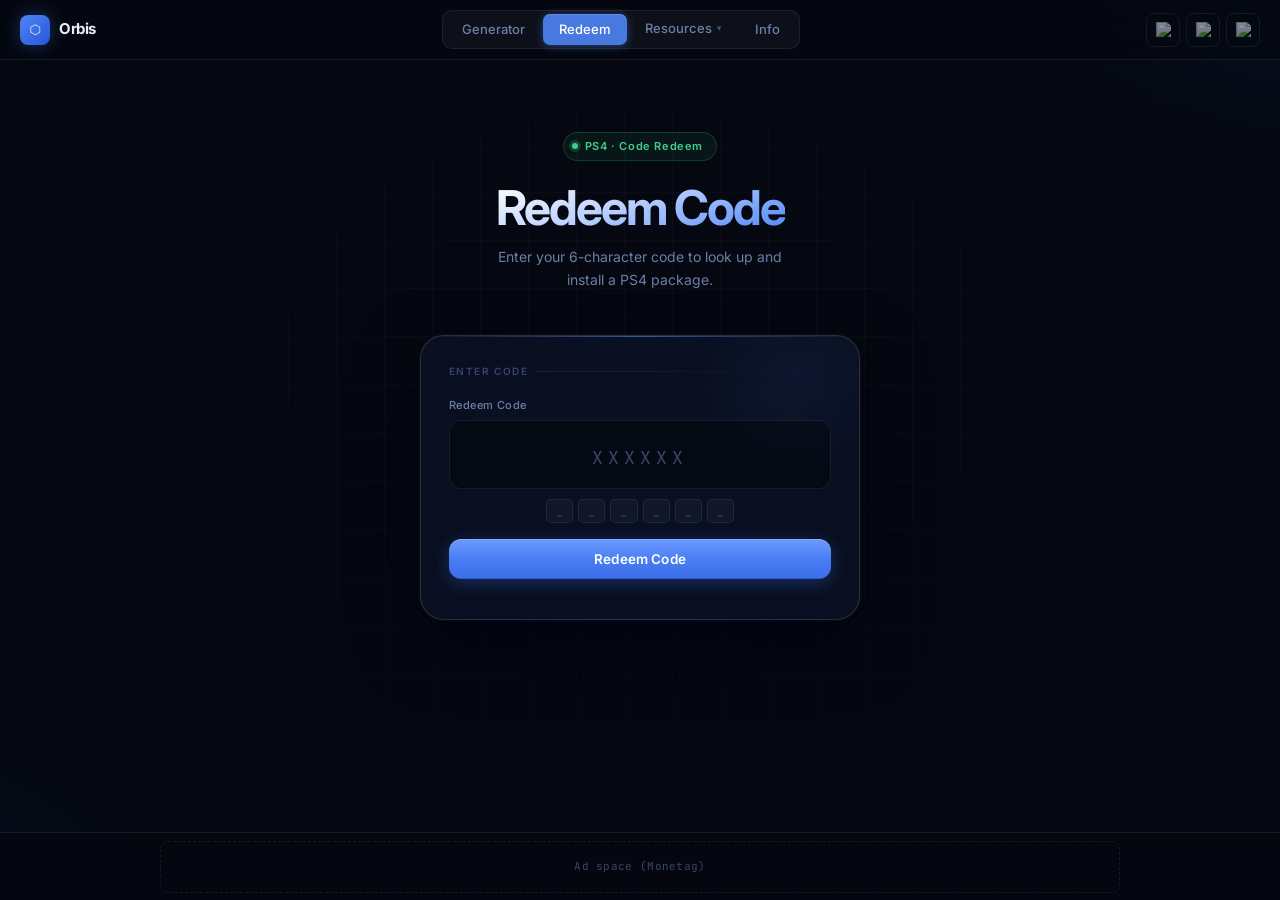
==== redeem.html @ 084223b9 "Add files via upload" ====
<!DOCTYPE html>
<html lang="en">
<head>
<meta charset="UTF-8">
<meta name="viewport" content="width=device-width, initial-scale=1.0">
<title>Orbis · Redeem</title>
<link rel="preconnect" href="https://fonts.googleapis.com">
<link href="https://fonts.googleapis.com/css2?family=Inter:wght@300;400;500;600;700&family=JetBrains+Mono:wght@400;500;600&display=swap" rel="stylesheet">
<style>
/* ─────────────────────────────────────────
   TOKENS
───────────────────────────────────────── */
:root {
  --c-bg:           #050810;
  --c-surface:      #0a0f1e;
  --c-surface2:     #0d1426;
  --c-glass:        rgba(13,20,40,0.72);
  --c-border:       rgba(255,255,255,0.07);
  --c-border-hi:    rgba(255,255,255,0.13);
  --c-border-focus: rgba(99,149,255,0.6);
  --c-accent:       #4f86f7;
  --c-accent2:      #6b9fff;
  --c-accent-dim:   rgba(79,134,247,0.18);
  --c-text:         #e8edf8;
  --c-text2:        #6b7fa8;
  --c-text3:        #384566;
  --c-ok:           #3ecf8e;
  --c-ok-dim:       rgba(62,207,142,0.12);
  --c-err:          #f87171;
  --c-err-dim:      rgba(248,113,113,0.10);
  --f-sans:         'Inter', system-ui, sans-serif;
  --f-mono:         'JetBrains Mono', monospace;
  --r:              12px;
  --r-xl:           24px;
  --ad-h:           68px;
  --nav-h:          60px;
  --ease-out:       cubic-bezier(0.16,1,0.3,1);
  --ease-spring:    cubic-bezier(0.34,1.56,0.64,1);
}

*,*::before,*::after{box-sizing:border-box;margin:0;padding:0}
html{height:100%;-webkit-font-smoothing:antialiased}
body{
  font-family:var(--f-sans);
  background:var(--c-bg);
  color:var(--c-text);
  min-height:100vh;
  padding-bottom:calc(var(--ad-h) + 24px);
  overflow-x:hidden;
  line-height:1.5;
}

/* ─────────────────────────────────────────
   BACKGROUND
───────────────────────────────────────── */
.bg-layer{position:fixed;inset:0;pointer-events:none;z-index:0}
.bg-layer::before{
  content:'';position:absolute;inset:0;
  background:
    radial-gradient(ellipse 800px 500px at 110% -15%, rgba(56,110,255,0.12) 0%, transparent 65%),
    radial-gradient(ellipse 600px 500px at -10% 110%, rgba(40,80,200,0.09) 0%, transparent 65%),
    radial-gradient(ellipse 400px 300px at 50% 55%, rgba(20,40,120,0.05) 0%, transparent 70%);
}
.bg-layer::after{
  content:'';position:absolute;inset:0;
  background-image:
    linear-gradient(rgba(255,255,255,0.022) 1px,transparent 1px),
    linear-gradient(90deg,rgba(255,255,255,0.022) 1px,transparent 1px);
  background-size:48px 48px;
  mask-image:radial-gradient(ellipse 80% 80% at 50% 40%,black 20%,transparent 80%);
}

/* ─────────────────────────────────────────
   NAV
───────────────────────────────────────── */
nav{
  position:sticky;top:0;z-index:200;
  height:var(--nav-h);
  display:flex;align-items:center;justify-content:space-between;
  padding:0 20px;
  background:rgba(5,8,16,0.82);
  backdrop-filter:blur(28px) saturate(160%);
  -webkit-backdrop-filter:blur(28px) saturate(160%);
  border-bottom:1px solid var(--c-border);
  animation:navIn .5s var(--ease-out) both;
}
@keyframes navIn{from{transform:translateY(-8px);opacity:0}to{transform:translateY(0);opacity:1}}

.nav-brand{
  display:flex;align-items:center;gap:9px;
  font-size:15px;font-weight:700;letter-spacing:-.4px;
  color:var(--c-text);text-decoration:none;transition:opacity .15s;
}
.nav-brand:hover{opacity:.8}
.nav-logo{
  width:30px;height:30px;
  background:linear-gradient(135deg,#4f86f7 0%,#2655d8 100%);
  border-radius:8px;
  display:flex;align-items:center;justify-content:center;
  box-shadow:0 0 18px rgba(79,134,247,.35),0 2px 8px rgba(0,0,0,.4);
  font-size:13px;flex-shrink:0;transition:box-shadow .2s,transform .2s;
}
.nav-brand:hover .nav-logo{
  box-shadow:0 0 26px rgba(79,134,247,.5),0 2px 8px rgba(0,0,0,.4);
  transform:scale(1.05);
}

.nav-pill{
  display:flex;gap:2px;
  background:rgba(255,255,255,0.04);
  border:1px solid var(--c-border);
  border-radius:10px;padding:3px;
}
.tab{
  padding:6px 16px;border-radius:7px;cursor:pointer;
  font-size:13px;font-weight:500;color:var(--c-text2);
  transition:color .15s,background .15s,box-shadow .15s;
  user-select:none;white-space:nowrap;
}
.tab:hover{color:var(--c-text);background:rgba(255,255,255,0.06)}
.tab.active{
  color:#fff;background:rgba(79,134,247,0.9);
  box-shadow:0 1px 10px rgba(79,134,247,.4),inset 0 1px 0 rgba(255,255,255,.15);
}

/* ─── RESOURCES DROPDOWN ─── */
.nav-resources{position:relative}
.resources-btn{
  display:flex;align-items:center;gap:5px;
  padding:6px 16px;border-radius:7px;cursor:pointer;
  font-size:13px;font-weight:500;color:var(--c-text2);
  transition:color .15s,background .15s;
  user-select:none;white-space:nowrap;
  background:none;border:none;font-family:var(--f-sans);
}
.resources-btn:hover{color:var(--c-text);background:rgba(255,255,255,0.06)}
.resources-chevron{font-size:9px;opacity:.6;transition:transform .2s var(--ease-out);display:inline-block}
.nav-resources.open .resources-chevron{transform:rotate(180deg)}

.resources-dropdown{
  position:absolute;top:calc(100% + 10px);left:50%;
  transform:translateX(-50%) translateY(-6px);
  min-width:200px;
  background:rgba(10,15,30,0.97);
  border:1px solid var(--c-border-hi);
  border-radius:12px;padding:6px;
  box-shadow:0 16px 48px rgba(0,0,20,.7),0 0 0 1px rgba(255,255,255,.04);
  opacity:0;pointer-events:none;
  transition:opacity .18s var(--ease-out),transform .18s var(--ease-out);
  backdrop-filter:blur(32px);-webkit-backdrop-filter:blur(32px);
  z-index:300;
}
.nav-resources.open .resources-dropdown{
  opacity:1;pointer-events:all;
  transform:translateX(-50%) translateY(0);
}
.res-item{
  display:flex;align-items:center;gap:10px;
  padding:9px 11px;border-radius:8px;
  text-decoration:none;color:var(--c-text2);
  font-size:13px;font-weight:500;
  transition:background .12s,color .12s;cursor:pointer;
}
.res-item:hover{background:rgba(255,255,255,0.06);color:var(--c-text)}
.res-icon{
  width:28px;height:28px;border-radius:7px;
  background:var(--c-surface2);border:1px solid var(--c-border);
  display:flex;align-items:center;justify-content:center;
  font-size:13px;flex-shrink:0;
}
.res-meta{display:flex;flex-direction:column}
.res-name{font-size:12.5px;font-weight:600;color:var(--c-text)}
.res-url{font-size:10px;color:var(--c-text3);font-family:var(--f-mono);margin-top:1px}
.res-divider{height:1px;background:var(--c-border);margin:5px 0}

.nav-actions{display:flex;gap:6px;align-items:center}
.nav-icon{
  width:34px;height:34px;border-radius:8px;
  background:transparent;border:1px solid var(--c-border);
  display:flex;align-items:center;justify-content:center;
  text-decoration:none;cursor:pointer;
  transition:border-color .15s,background .15s,transform .15s;
}
.nav-icon img{width:15px;height:15px;opacity:.55;transition:opacity .15s}
.nav-icon:hover{background:rgba(255,255,255,0.06);border-color:var(--c-border-hi);transform:translateY(-1px)}
.nav-icon:hover img{opacity:.9}

/* ─────────────────────────────────────────
   MAIN
───────────────────────────────────────── */
main{
  position:relative;z-index:1;
  display:flex;flex-direction:column;align-items:center;
  padding:72px 16px 48px;
}
main>*{animation:heroUp .7s var(--ease-out) both}
main>:nth-child(1){animation-delay:.05s}
main>:nth-child(2){animation-delay:.12s}
main>:nth-child(3){animation-delay:.18s}
main>:nth-child(4){animation-delay:.24s}
@keyframes heroUp{
  from{transform:translateY(20px);opacity:0}
  to{transform:translateY(0);opacity:1}
}

.badge{
  display:inline-flex;align-items:center;gap:7px;
  padding:5px 13px 5px 8px;
  background:rgba(62,207,142,0.07);border:1px solid rgba(62,207,142,0.2);
  border-radius:999px;font-size:11px;font-weight:600;letter-spacing:.6px;
  color:var(--c-ok);margin-bottom:22px;transition:background .2s,border-color .2s;
}
.badge:hover{background:rgba(62,207,142,0.12);border-color:rgba(62,207,142,0.35)}
.badge-dot{
  width:6px;height:6px;background:var(--c-ok);border-radius:50%;
  box-shadow:0 0 0 3px rgba(62,207,142,0.2);
  animation:dotPulse 2.4s ease-in-out infinite;flex-shrink:0;
}
@keyframes dotPulse{
  0%,100%{box-shadow:0 0 0 3px rgba(62,207,142,0.2)}
  50%{box-shadow:0 0 0 6px rgba(62,207,142,0.06)}
}

.hero-title{
  font-size:clamp(30px,5.5vw,48px);font-weight:700;
  letter-spacing:-2px;line-height:1.05;text-align:center;margin-bottom:12px;
  background:linear-gradient(160deg,#ffffff 0%,#b8cfff 45%,#4f86f7 100%);
  -webkit-background-clip:text;-webkit-text-fill-color:transparent;background-clip:text;
}
.hero-sub{
  font-size:14px;color:var(--c-text2);text-align:center;
  max-width:320px;line-height:1.65;margin-bottom:44px;font-weight:400;
}

/* ─────────────────────────────────────────
   CARD
───────────────────────────────────────── */
.card{
  width:100%;max-width:440px;
  background:var(--c-glass);
  backdrop-filter:blur(32px) saturate(140%);
  -webkit-backdrop-filter:blur(32px) saturate(140%);
  border:1px solid var(--c-border-hi);border-radius:var(--r-xl);
  padding:28px 28px 24px;position:relative;overflow:hidden;
  box-shadow:0 0 0 1px rgba(255,255,255,0.03),0 24px 64px rgba(0,0,20,.6),0 8px 24px rgba(0,0,20,.3);
  transition:box-shadow .3s;
}
.card:hover{
  box-shadow:0 0 0 1px rgba(255,255,255,0.05),0 28px 72px rgba(0,0,30,.65),0 8px 28px rgba(0,0,20,.35),0 0 60px rgba(79,134,247,0.04);
}
.card::before{
  content:'';position:absolute;top:0;left:0;right:0;height:1px;
  background:linear-gradient(90deg,transparent 0%,rgba(100,160,255,0.5) 50%,transparent 100%);
}
.card::after{
  content:'';position:absolute;top:-60px;right:-40px;
  width:200px;height:200px;
  background:radial-gradient(circle,rgba(79,134,247,0.06) 0%,transparent 70%);
  pointer-events:none;
}

.section-head{
  font-size:10px;font-weight:600;letter-spacing:1.4px;text-transform:uppercase;
  color:var(--c-text3);display:flex;align-items:center;gap:8px;margin-bottom:18px;
}
.section-head::after{content:'';flex:1;height:1px;background:linear-gradient(90deg,var(--c-border),transparent)}

/* ─────────────────────────────────────────
   CODE INPUT
───────────────────────────────────────── */
.code-field{margin-bottom:10px}
.code-label{
  display:block;font-size:11px;font-weight:500;letter-spacing:.4px;
  color:var(--c-text2);margin-bottom:6px;
}
#code{
  width:100%;padding:16px 14px;border-radius:var(--r);
  font-family:var(--f-mono);
  font-size:clamp(20px,5vw,26px);font-weight:600;
  letter-spacing:8px;text-align:center;text-transform:uppercase;
  background:rgba(5,8,16,0.75);border:1px solid var(--c-border);
  color:var(--c-text);outline:none;-webkit-appearance:none;
  transition:border-color .2s,box-shadow .2s,background .2s,letter-spacing .2s;
  caret-color:var(--c-accent2);
}
#code::placeholder{
  font-family:var(--f-mono);font-size:18px;font-weight:400;
  letter-spacing:5px;color:var(--c-text3);text-transform:none;
}
#code:hover{border-color:var(--c-border-hi)}
#code:focus{
  border-color:var(--c-border-focus);background:rgba(8,12,24,0.88);
  box-shadow:0 0 0 3px rgba(79,134,247,0.12),0 0 30px rgba(79,134,247,0.07);
  letter-spacing:10px;
}

/* ─────────────────────────────────────────
   CHARACTER TRACKER
   FIX: chips now have a "filled" state with glow so it's
        clearly visible which characters are typed.
───────────────────────────────────────── */
.code-meta{
  display:flex;justify-content:center;gap:5px;
  margin-top:7px;margin-bottom:16px;flex-wrap:wrap;
}
.chip{
  font-size:11px;font-family:var(--f-mono);font-weight:600;
  color:var(--c-text3);
  background:rgba(255,255,255,0.03);
  border:1px solid var(--c-border);
  padding:3px 9px;border-radius:5px;letter-spacing:.3px;
  transition:color .12s,background .12s,border-color .12s,box-shadow .12s;
  min-width:26px;text-align:center;
}
.chip.filled{
  color:var(--c-accent2);
  background:rgba(79,134,247,0.10);
  border-color:rgba(79,134,247,0.38);
  box-shadow:0 0 8px rgba(79,134,247,0.15);
}

/* ─────────────────────────────────────────
   BUTTON
───────────────────────────────────────── */
.btn{
  width:100%;padding:12px 20px;
  border:none;border-radius:var(--r);
  font-size:13.5px;font-family:var(--f-sans);font-weight:600;letter-spacing:.15px;
  color:#fff;cursor:pointer;position:relative;overflow:hidden;
  background:linear-gradient(180deg,#5a8fff 0%,#3a6de8 100%);
  box-shadow:0 1px 0 rgba(255,255,255,.15) inset,0 -1px 0 rgba(0,0,0,.15) inset,0 4px 16px rgba(58,109,232,.35),0 1px 4px rgba(0,0,0,.2);
  transition:transform .15s var(--ease-out),box-shadow .15s;
}
.btn::before{
  content:'';position:absolute;top:0;left:0;right:0;height:50%;
  background:linear-gradient(180deg,rgba(255,255,255,0.1) 0%,transparent 100%);
  border-radius:var(--r) var(--r) 0 0;pointer-events:none;
}
.btn::after{
  content:'';position:absolute;inset:0;
  background:linear-gradient(105deg,transparent 30%,rgba(255,255,255,0.08) 50%,transparent 70%);
  transform:translateX(-100%);transition:transform .4s ease;
}
.btn:hover:not(:disabled)::after{transform:translateX(100%)}
.btn:hover:not(:disabled){
  transform:translateY(-1px);
  box-shadow:0 1px 0 rgba(255,255,255,.15) inset,0 -1px 0 rgba(0,0,0,.15) inset,0 8px 24px rgba(58,109,232,.45),0 2px 6px rgba(0,0,0,.25);
}
.btn:active:not(:disabled){transform:translateY(0) scale(.995)}
.btn:disabled{opacity:.4;cursor:default;transform:none}
.btn.loading{pointer-events:none}
.btn.loading::before{display:none}
.spinner{
  display:none;width:14px;height:14px;
  border:2px solid rgba(255,255,255,.25);border-top-color:#fff;
  border-radius:50%;animation:spin .55s linear infinite;margin-left:8px;vertical-align:middle;
}
.btn.loading .spinner{display:inline-block}
@keyframes spin{to{transform:rotate(360deg)}}

/* ─────────────────────────────────────────
   RESULT
───────────────────────────────────────── */
#result{margin-top:16px;font-size:13px}

.reveal{animation:revealIn .4s var(--ease-spring) both}
@keyframes revealIn{
  from{transform:scale(.96) translateY(6px);opacity:0}
  to{transform:scale(1) translateY(0);opacity:1}
}

.app-card{
  background:rgba(5,8,16,0.6);border:1px solid var(--c-border);
  border-radius:var(--r);padding:14px;margin-bottom:10px;
  animation:fadeSlide .3s var(--ease-out) .06s both;
}
@keyframes fadeSlide{from{transform:translateY(6px);opacity:0}to{transform:translateY(0);opacity:1}}
.app-header{display:flex;align-items:center;gap:12px;margin-bottom:10px}
.app-icon{
  width:46px;height:46px;border-radius:11px;object-fit:cover;
  background:var(--c-surface2);border:1px solid var(--c-border);flex-shrink:0;
}
.app-name{font-size:14px;font-weight:600;color:var(--c-text)}
.app-ver{
  display:inline-flex;align-items:center;
  font-family:var(--f-mono);font-size:10px;font-weight:500;
  color:var(--c-accent2);background:rgba(79,134,247,0.1);
  border:1px solid rgba(79,134,247,0.2);padding:2px 7px;border-radius:4px;margin-top:3px;
}
.app-desc{font-size:12px;color:var(--c-text2);line-height:1.6;white-space:pre-line;margin-top:6px}
.app-pkg{
  font-family:var(--f-mono);font-size:10px;color:var(--c-text3);
  margin-top:10px;word-break:break-all;padding:7px 10px;
  background:rgba(5,8,16,0.8);border:1px solid var(--c-border);border-radius:6px;
}

.msg{
  display:flex;align-items:flex-start;gap:8px;
  padding:10px 12px;border-radius:var(--r);
  font-size:12.5px;font-weight:500;animation:msgIn .25s var(--ease-out);
}
@keyframes msgIn{from{opacity:0;transform:translateY(4px)}to{opacity:1;transform:translateY(0)}}
.msg-icon{font-size:13px;flex-shrink:0;margin-top:1px}
.msg.ok{background:var(--c-ok-dim);border:1px solid rgba(62,207,142,0.22);color:var(--c-ok)}
.msg.err{background:var(--c-err-dim);border:1px solid rgba(248,113,113,0.2);color:var(--c-err)}
.msg.info{background:rgba(255,255,255,.03);border:1px solid var(--c-border);color:var(--c-text2)}
.msg.info .msg-icon{animation:rotate 1.2s linear infinite}
@keyframes rotate{to{transform:rotate(360deg)}}

/* ─────────────────────────────────────────
   INFO MODAL  (FIX: byl úplně chybějící)
───────────────────────────────────────── */
.overlay{
  position:fixed;inset:0;
  background:rgba(3,5,12,0.78);
  backdrop-filter:blur(12px) saturate(120%);
  -webkit-backdrop-filter:blur(12px) saturate(120%);
  z-index:500;display:flex;align-items:center;justify-content:center;padding:16px;
  opacity:0;pointer-events:none;transition:opacity .22s ease;
}
.overlay.open{opacity:1;pointer-events:all}
.modal{
  background:var(--c-glass);border:1px solid var(--c-border-hi);border-radius:var(--r-xl);
  padding:28px;width:100%;max-width:400px;position:relative;
  box-shadow:0 32px 80px rgba(0,0,20,.8),0 0 0 1px rgba(255,255,255,0.04);
  transform:scale(.96) translateY(8px);transition:transform .25s var(--ease-out);
}
.overlay.open .modal{transform:scale(1) translateY(0)}
.modal::before{
  content:'';position:absolute;top:0;left:0;right:0;height:1px;
  background:linear-gradient(90deg,transparent,rgba(100,160,255,0.4),transparent);
  border-radius:var(--r-xl) var(--r-xl) 0 0;
}
.modal-close{
  position:absolute;top:14px;right:14px;width:28px;height:28px;
  background:rgba(255,255,255,0.05);border:1px solid var(--c-border);
  color:var(--c-text2);border-radius:7px;cursor:pointer;
  font-size:14px;display:flex;align-items:center;justify-content:center;transition:all .15s;
}
.modal-close:hover{background:rgba(255,255,255,0.09);color:var(--c-text)}
.modal h3{font-size:18px;font-weight:700;letter-spacing:-.5px;margin-bottom:5px}
.modal-lead{font-size:13px;color:var(--c-text2);margin-bottom:22px;line-height:1.6}
.info-item{display:flex;gap:12px;margin-bottom:16px;align-items:flex-start}
.info-num{
  width:28px;height:28px;flex-shrink:0;
  background:var(--c-accent-dim);border:1px solid rgba(79,134,247,0.25);border-radius:8px;
  display:flex;align-items:center;justify-content:center;
  font-size:11px;font-weight:700;color:var(--c-accent2);font-family:var(--f-mono);margin-top:1px;
}
.info-item strong{font-size:13px;font-weight:600;display:block;margin-bottom:2px}
.info-item p{font-size:12px;color:var(--c-text2);line-height:1.5}
.modal-foot{
  border-top:1px solid var(--c-border);padding-top:16px;margin-top:6px;
  font-size:11px;color:var(--c-text3);text-align:center;line-height:1.7;
}
.modal-foot a{color:var(--c-accent2);text-decoration:none}
.modal-foot a:hover{text-decoration:underline}

/* ─────────────────────────────────────────
   AD BANNER
───────────────────────────────────────── */
.ad-bar{
  position:fixed;left:0;right:0;bottom:0;height:var(--ad-h);
  background:rgba(5,8,16,0.94);backdrop-filter:blur(20px);-webkit-backdrop-filter:blur(20px);
  border-top:1px solid var(--c-border);
  display:flex;align-items:center;justify-content:center;z-index:300;
}
.ad-bar__inner{
  width:min(960px,calc(100% - 24px));height:calc(var(--ad-h) - 16px);
  display:flex;align-items:center;justify-content:center;
}
.ad-slot{
  width:100%;height:100%;border:1px dashed rgba(255,255,255,0.08);
  border-radius:8px;color:var(--c-text3);font-size:11px;font-family:var(--f-mono);
  display:flex;align-items:center;justify-content:center;letter-spacing:.3px;
}

/* ─────────────────────────────────────────
   RESPONSIVE
───────────────────────────────────────── */
@media(max-width:600px){
  nav{padding:0 12px}
  .nav-brand span{display:none}
  .tab{padding:6px 10px;font-size:12px}
  .resources-btn{padding:6px 10px;font-size:12px}
  .nav-actions .nav-icon:nth-child(1),.nav-actions .nav-icon:nth-child(2){display:none}
  main{padding:52px 12px 36px}
  .card{padding:22px 18px 20px;border-radius:18px}
  #code{font-size:20px;letter-spacing:5px}
  #code:focus{letter-spacing:7px}
  :root{--ad-h:56px}
}
</style>
</head>
<body>

<div class="bg-layer" aria-hidden="true"></div>

<!-- NAV -->
<nav>
  <a class="nav-brand" href="index.html">
    <div class="nav-logo">⬡</div>
    <span>Orbis</span>
  </a>

  <div class="nav-pill">
    <div class="tab" onclick="location.href='index.html'">Generator</div>
    <div class="tab active">Redeem</div>
    <!-- Resources dropdown -->
    <div class="nav-resources" id="resDrop">
      <button class="resources-btn" onclick="toggleResources()" aria-haspopup="true" aria-expanded="false" id="resBtnMain">
        Resources <span class="resources-chevron">▾</span>
      </button>
      <div class="resources-dropdown" role="menu">
        <a class="res-item" href="https://pkg-zone.com/" target="_blank" rel="noopener" role="menuitem">
          <div class="res-icon">📦</div>
          <div class="res-meta">
            <span class="res-name">PKG Zone</span>
            <span class="res-url">pkg-zone.com</span>
          </div>
        </a>
        <a class="res-item" href="https://goldhen.org/" target="_blank" rel="noopener" role="menuitem">
          <div class="res-icon">🔓</div>
          <div class="res-meta">
            <span class="res-name">GoldHEN</span>
            <span class="res-url">goldhen.org</span>
          </div>
        </a>
        <a class="res-item" href="https://gamerhack.github.io/" target="_blank" rel="noopener" role="menuitem">
          <div class="res-icon">🎮</div>
          <div class="res-meta">
            <span class="res-name">GamerHack</span>
            <span class="res-url">gamerhack.github.io</span>
          </div>
        </a>
        <div class="res-divider"></div>
        <a class="res-item" href="https://github.com/jsifta52-a11y/orbis-store" target="_blank" rel="noopener" role="menuitem">
          <div class="res-icon">⬡</div>
          <div class="res-meta">
            <span class="res-name">GitHub</span>
            <span class="res-url">orbis-store</span>
          </div>
        </a>
      </div>
    </div>
    <div class="tab" id="infoTab">Info</div>
  </div>

  <div class="nav-actions">
    <a class="nav-icon" href="https://twitter.com" target="_blank" aria-label="X">
      <img src="https://cdn.simpleicons.org/x/ffffff" alt="X">
    </a>
    <a class="nav-icon" href="https://discord.com" target="_blank" aria-label="Discord">
      <img src="https://cdn.simpleicons.org/discord/ffffff" alt="Discord">
    </a>
    <a class="nav-icon" href="https://github.com/jsifta52-a11y/orbis-store" target="_blank" aria-label="GitHub">
      <img src="https://cdn.simpleicons.org/github/ffffff" alt="GitHub">
    </a>
  </div>
</nav>

<!-- MAIN -->
<main>
  <div class="badge">
    <span class="badge-dot"></span>
    PS4 · Code Redeem
  </div>

  <h1 class="hero-title">Redeem Code</h1>

  <p class="hero-sub">Enter your 6-character code to look up and install a PS4 package.</p>

  <div class="card">
    <div class="section-head">Enter Code</div>

    <div class="code-field">
      <label class="code-label" for="code">Redeem Code</label>
      <input id="code"
             placeholder="XXXXXX"
             maxlength="6"
             autocomplete="off"
             spellcheck="false"
             inputmode="text"
             aria-label="6-character alphanumeric redeem code"
             oninput="onCodeInput(this)">
    </div>

    <!-- FIX: chips use CSS class .filled instead of inline style -->
    <div class="code-meta" id="charTrack" aria-hidden="true">
      <span class="chip" id="c0">_</span>
      <span class="chip" id="c1">_</span>
      <span class="chip" id="c2">_</span>
      <span class="chip" id="c3">_</span>
      <span class="chip" id="c4">_</span>
      <span class="chip" id="c5">_</span>
    </div>

    <button class="btn" id="redeemBtn" onclick="redeem()">
      Redeem Code <span class="spinner"></span>
    </button>

    <div id="result"></div>
  </div>
</main>

<!-- INFO MODAL  (FIX: přidán – v originále chyběl) -->
<div class="overlay" id="infoModal" onclick="closeModal(event)">
  <div class="modal" role="dialog" aria-modal="true" aria-labelledby="modal-title">
    <button class="modal-close"
            onclick="document.getElementById('infoModal').classList.remove('open')"
            aria-label="Close">✕</button>
    <h3 id="modal-title">How to Redeem</h3>
    <p class="modal-lead">Use an 8-character code generated on this site to look up and install a PS4 package.</p>

    <div class="info-item">
      <div class="info-num">01</div>
      <div>
        <strong>Get a code</strong>
        <p>Go to the Generator tab, paste a GitHub Release URL or direct .pkg link, and generate a code.</p>
      </div>
    </div>
    <div class="info-item">
      <div class="info-num">02</div>
      <div>
        <strong>Enter it here</strong>
        <p>Type or paste your 6-character code into the field above and press Redeem Code.</p>
      </div>
    </div>
    <div class="info-item">
      <div class="info-num">03</div>
      <div>
        <strong>Install on PS4</strong>
        <p>Open the Orbis Store app on your PS4, navigate to Redeem, and enter the same code to start installation.</p>
      </div>
    </div>

    <div class="modal-foot">
      Orbis is open-source —
      <a href="https://github.com/jsifta52-a11y/orbis-store" target="_blank">contribute on GitHub</a>.
    </div>
  </div>
</div>

<!-- AD BANNER -->
<div class="ad-bar" role="complementary" aria-label="Advertisement">
  <div class="ad-bar__inner">
    <div id="redeem-monetag-ad-slot" class="ad-slot">Ad space (Monetag)</div>
  </div>
</div>

<script>
const API = "https://orbis-api.jsifta52.workers.dev";

/* ── Resources dropdown ── */
function toggleResources() {
  const drop = document.getElementById("resDrop");
  const btn  = document.getElementById("resBtnMain");
  const open = drop.classList.toggle("open");
  btn.setAttribute("aria-expanded", open);
}
document.addEventListener("click", e => {
  const drop = document.getElementById("resDrop");
  if (!drop.contains(e.target)) drop.classList.remove("open");
});

/* ── Info modal ── */
document.getElementById("infoTab").addEventListener("click", () => {
  document.getElementById("infoModal").classList.add("open");
});
function closeModal(e) {
  if (e.target === document.getElementById("infoModal"))
    document.getElementById("infoModal").classList.remove("open");
}
document.addEventListener("keydown", e => {
  if (e.key === "Escape") {
    document.getElementById("infoModal").classList.remove("open");
    document.getElementById("resDrop").classList.remove("open");
  }
});

/* ── Character tracker ──
   FIX: sanitize input (uppercase, alphanumeric only) here,
        then update chips with CSS class instead of inline styles.
───────────────────────── */
function onCodeInput(el) {
  el.value = el.value.toUpperCase().replace(/[^A-Z0-9]/g, "");
  updateChars(el.value);
}

function updateChars(val) {
  for (let i = 0; i < 6; i++) {
    const el = document.getElementById("c" + i);
    if (!el) continue;
    if (i < val.length) {
      el.textContent = val[i];
      el.classList.add("filled");
    } else {
      el.textContent = "_";
      el.classList.remove("filled");
    }
  }
}

/* ── Helpers ── */
function setResult(html) {
  document.getElementById("result").innerHTML = html;
}
function setBtn(text, disabled = false, loading = false) {
  const b = document.getElementById("redeemBtn");
  b.childNodes[0].textContent = text + " ";
  b.disabled = disabled;
  b.classList.toggle("loading", loading);
}

/* ── Redeem ──
   FIX #1: minimální délka opravena z 4 → 8 znaků (kódy jsou vždy 8 znaků).
   FIX #2: endpoint je GET /api/redeem/:code – správně volá API,
           ale přidána lepší chybová hlášení podle HTTP status kódu.
   FIX #3: po úspěchu se zobrazí tlačítko "Redeem Another" pro reset.
───────────────────────── */
async function redeem() {
  const code = document.getElementById("code").value.trim().toUpperCase();

  if (!code) {
    setResult('<div class="msg err"><span class="msg-icon">⚠</span>Please enter your redeem code.</div>');
    return;
  }
  if (code.length < 6) {
    setResult(`<div class="msg err"><span class="msg-icon">⚠</span>Code must be 6 characters — you've entered ${code.length}.</div>`);
    return;
  }

  setBtn("Looking up…", true, true);
  setResult('<div class="msg info"><span class="msg-icon">◌</span>Looking up code…</div>');

  try {
    const res  = await fetch(`${API}/api/redeem/${encodeURIComponent(code)}`);

    /* FIX: handle non-JSON responses (e.g. Cloudflare 5xx HTML pages) */
    let data;
    try {
      data = await res.json();
    } catch {
      throw new Error(`Server returned HTTP ${res.status} with non-JSON body`);
    }

    if (res.ok && data.valid) {
      showApp(data);
    } else {
      const msg = data.error || (res.status === 404 ? "Invalid or expired code" : "Server error — try again");
      setResult(`<div class="msg err"><span class="msg-icon">⚠</span>${escHtml(msg)}</div>`);
    }
  } catch (err) {
    const isNet = err instanceof TypeError;
    setResult(`<div class="msg err"><span class="msg-icon">⚠</span>${isNet
      ? "Network error — check your connection."
      : escHtml(err.message)}</div>`);
  } finally {
    setBtn("Redeem Code");
  }
}

function showApp(data) {
  const iconHtml = data.icon_url
    ? `<img class="app-icon" src="${escHtml(data.icon_url)}" alt="" onerror="this.style.display='none'">`
    : `<div class="app-icon"></div>`;

  setResult(`
    <div class="reveal">
      <div class="app-card">
        <div class="app-header">
          ${iconHtml}
          <div>
            <div class="app-name">${escHtml(data.name || "Unknown")}</div>
            <span class="app-ver">v${escHtml(data.version || "—")}</span>
          </div>
        </div>
        ${data.description ? `<div class="app-desc">${escHtml(data.description)}</div>` : ""}
        ${data.pkg_url ? `<div class="app-pkg">PKG: ${escHtml(data.pkg_url)}</div>` : ""}
      </div>
      <div class="msg ok" style="margin-bottom:10px">
        <span class="msg-icon">✓</span>Code valid — enter it in the Orbis Store app on your PS4 to install.
      </div>
      <button class="btn" onclick="resetForm()" style="background:rgba(255,255,255,0.06);box-shadow:none;border:1px solid var(--c-border);color:var(--c-text2);margin-top:0">
        Redeem Another Code
      </button>
    </div>`);
}

/* FIX: reset form cleanly after successful redeem */
function resetForm() {
  const inp = document.getElementById("code");
  inp.value = "";
  updateChars("");
  setResult("");
  inp.focus();
}

function escHtml(s) {
  return String(s)
    .replace(/&/g,"&amp;").replace(/</g,"&lt;").replace(/>/g,"&gt;")
    .replace(/"/g,"&quot;").replace(/'/g,"&#39;");
}

/* ── Keyboard ── */
document.getElementById("code").addEventListener("keydown", e => {
  if (e.key === "Enter") redeem();
});
</script>
</body>
</html>
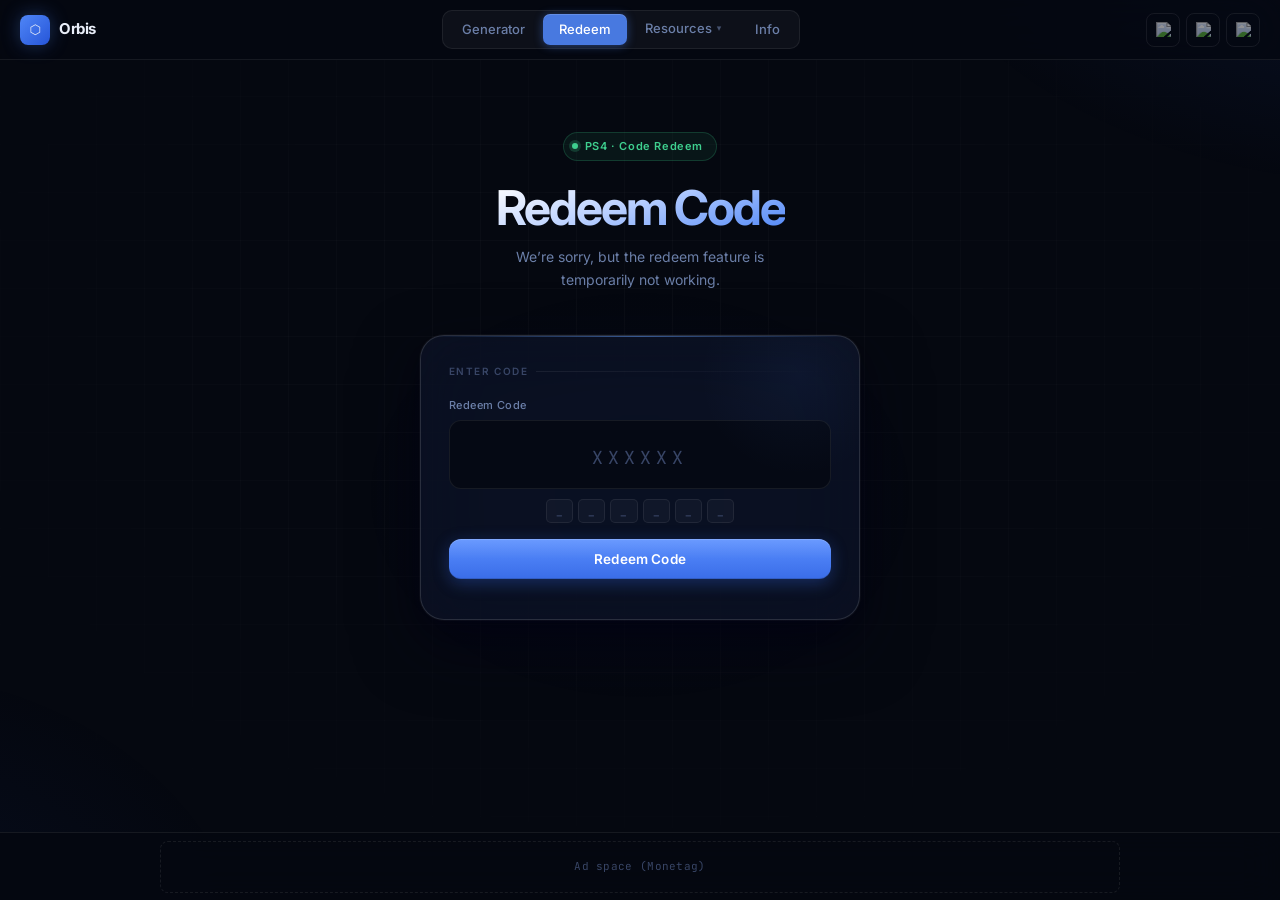
==== commit a3b26e54: "Update redeem.html" ====
--- a/redeem.html
+++ b/redeem.html
@@ -568,7 +568,7 @@
 
   <h1 class="hero-title">Redeem Code</h1>
 
-  <p class="hero-sub">Enter your 6-character code to look up and install a PS4 package.</p>
+  <p class="hero-sub">We’re sorry, but the redeem feature is temporarily not working.</p>
 
   <div class="card">
     <div class="section-head">Enter Code</div>
